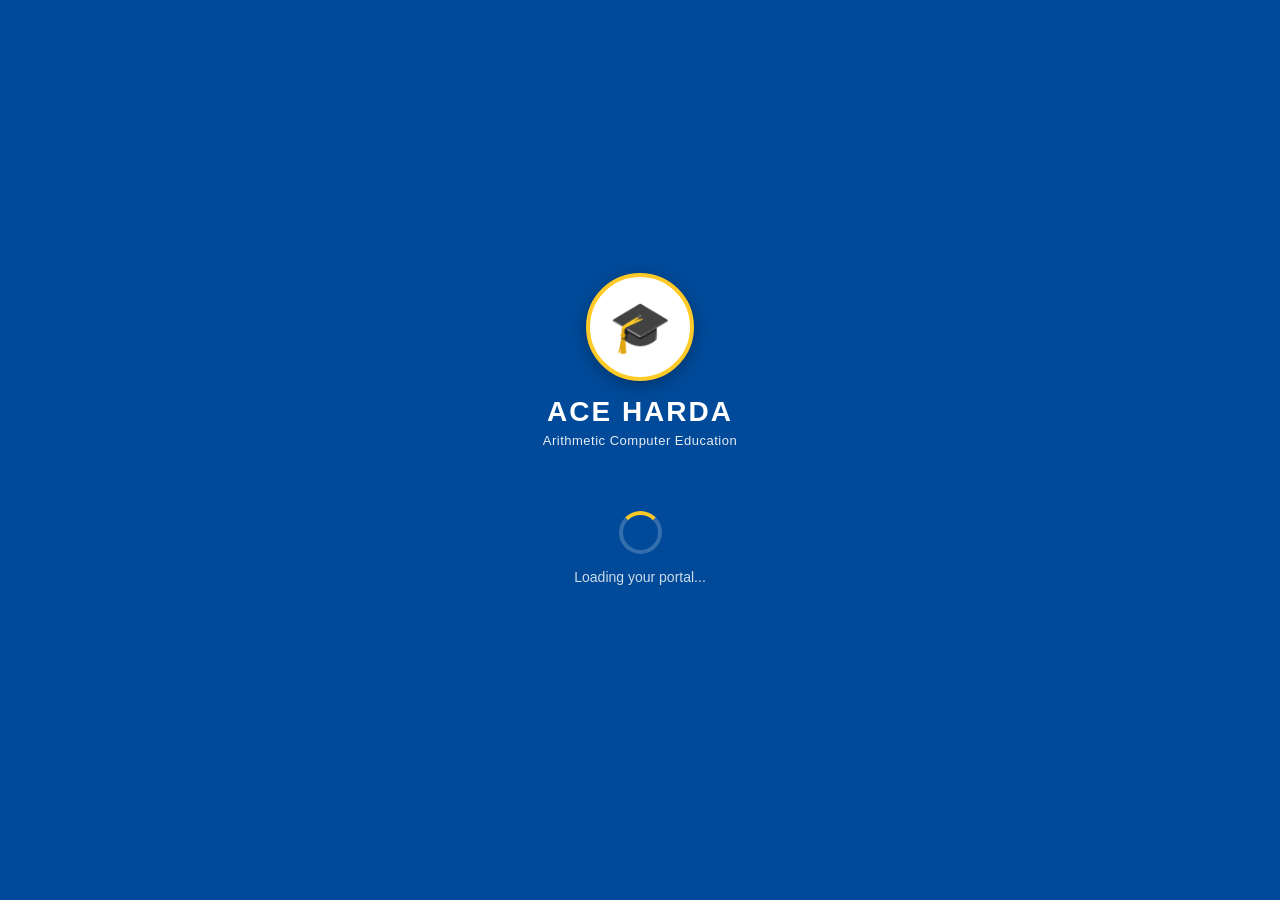
==== index.html @ 4c09b31a "Add files via upload" ====
<!DOCTYPE html>
<html lang="en">
<head>
    <meta charset="UTF-8">
    <meta name="viewport" content="width=device-width, initial-scale=1.0">
    <title>Welcome - ACE</title>
    <style>
        body { 
            margin: 0; padding: 0; font-family: Arial, sans-serif; 
            background-color: #004a99; color: white; 
            height: 100vh; width: 100vw;
            display: flex; flex-direction: column; 
            justify-content: center; align-items: center; 
            text-align: center; overflow: hidden;
        }
        
        .wrapper { width: 85%; max-width: 400px; }

        /* 🎓 FIXED LOGO SECTION (Ye apni jagah se bilkul nahi hilega) */
        .header-section { margin-bottom: 20px; display: flex; flex-direction: column; align-items: center; }
        .logo-circle { 
            width: 100px; height: 100px; background: white; 
            border-radius: 50%; display: flex; justify-content: center; align-items: center; 
            font-size: 50px; border: 4px solid #ffca28; margin-bottom: 15px;
            box-shadow: 0 4px 15px rgba(0,0,0,0.3);
        }
        h1 { font-size: 28px; margin: 0 0 5px 0; letter-spacing: 2px; font-weight: 900; }
        .sub-title { font-size: 13px; opacity: 0.9; margin: 0; letter-spacing: 0.5px; }

        /* ⏳ LOADING SECTION (Shuruati Animation) */
        #loading-section { height: 160px; display: flex; flex-direction: column; justify-content: center; align-items: center; }
        .spinner {
            border: 4px solid rgba(255, 255, 255, 0.2); border-top: 4px solid #ffca28; 
            border-radius: 50%; width: 35px; height: 35px; animation: spin 1s linear infinite;
            margin-bottom: 15px;
        }
        @keyframes spin { 0% { transform: rotate(0deg); } 100% { transform: rotate(360deg); } }

        /* 🔘 BUTTONS SECTION (Jo baad mein aayega) */
        #button-section { display: none; width: 100%; height: 160px; animation: fadeIn 0.6s; }
        @keyframes fadeIn { from { opacity: 0; transform: translateY(15px); } to { opacity: 1; transform: translateY(0); } }

        .btn { 
            width: 100%; padding: 15px; border-radius: 30px; border: none; 
            font-size: 16px; font-weight: bold; cursor: pointer; text-decoration: none; 
            box-sizing: border-box; display: block; margin-bottom: 15px;
        }
        .btn-login { background-color: #ffca28; color: #b71c1c; box-shadow: 0 4px 10px rgba(0,0,0,0.2); }
        .btn-signup { background-color: transparent; color: white; border: 2px solid white; }
        .btn:active { transform: scale(0.96); }
        
        .version-text { font-size: 11px; opacity: 0.5; margin-top: 10px; }
    </style>
</head>
<body>

    <div class="wrapper">
        <div class="header-section">
            <div class="logo-circle">🎓</div>
            <h1>ACE HARDA</h1>
            <p class="sub-title">Arithmetic Computer Education</p>
        </div>

        <div id="loading-section">
            <div class="spinner"></div>
            <div style="font-size: 14px; opacity: 0.8;">Loading your portal...</div>
        </div>

        <div id="button-section">
            <a href="login.html" class="btn btn-login">STUDENT LOGIN</a>
            <a href="signup.html" class="btn btn-signup">NEW REGISTRATION</a>
            <div class="version-text">V 1.0.0 | SECURE EDUCATION PORTAL</div>
        </div>
    </div>

    <script>
        window.onload = function() {
            // Agar pehle se login hai toh seedha Dashboard
            if(localStorage.getItem("isLoggedIn") === "true") {
                window.location.href = "dashboard.html";
            } else {
                // Nahi toh 2 second baad Loading hata kar Buttons dikhao
                setTimeout(function() {
                    document.getElementById("loading-section").style.display = "none";
                    document.getElementById("button-section").style.display = "block";
                }, 2000);
            }
        }
    </script>
</body>
</html>
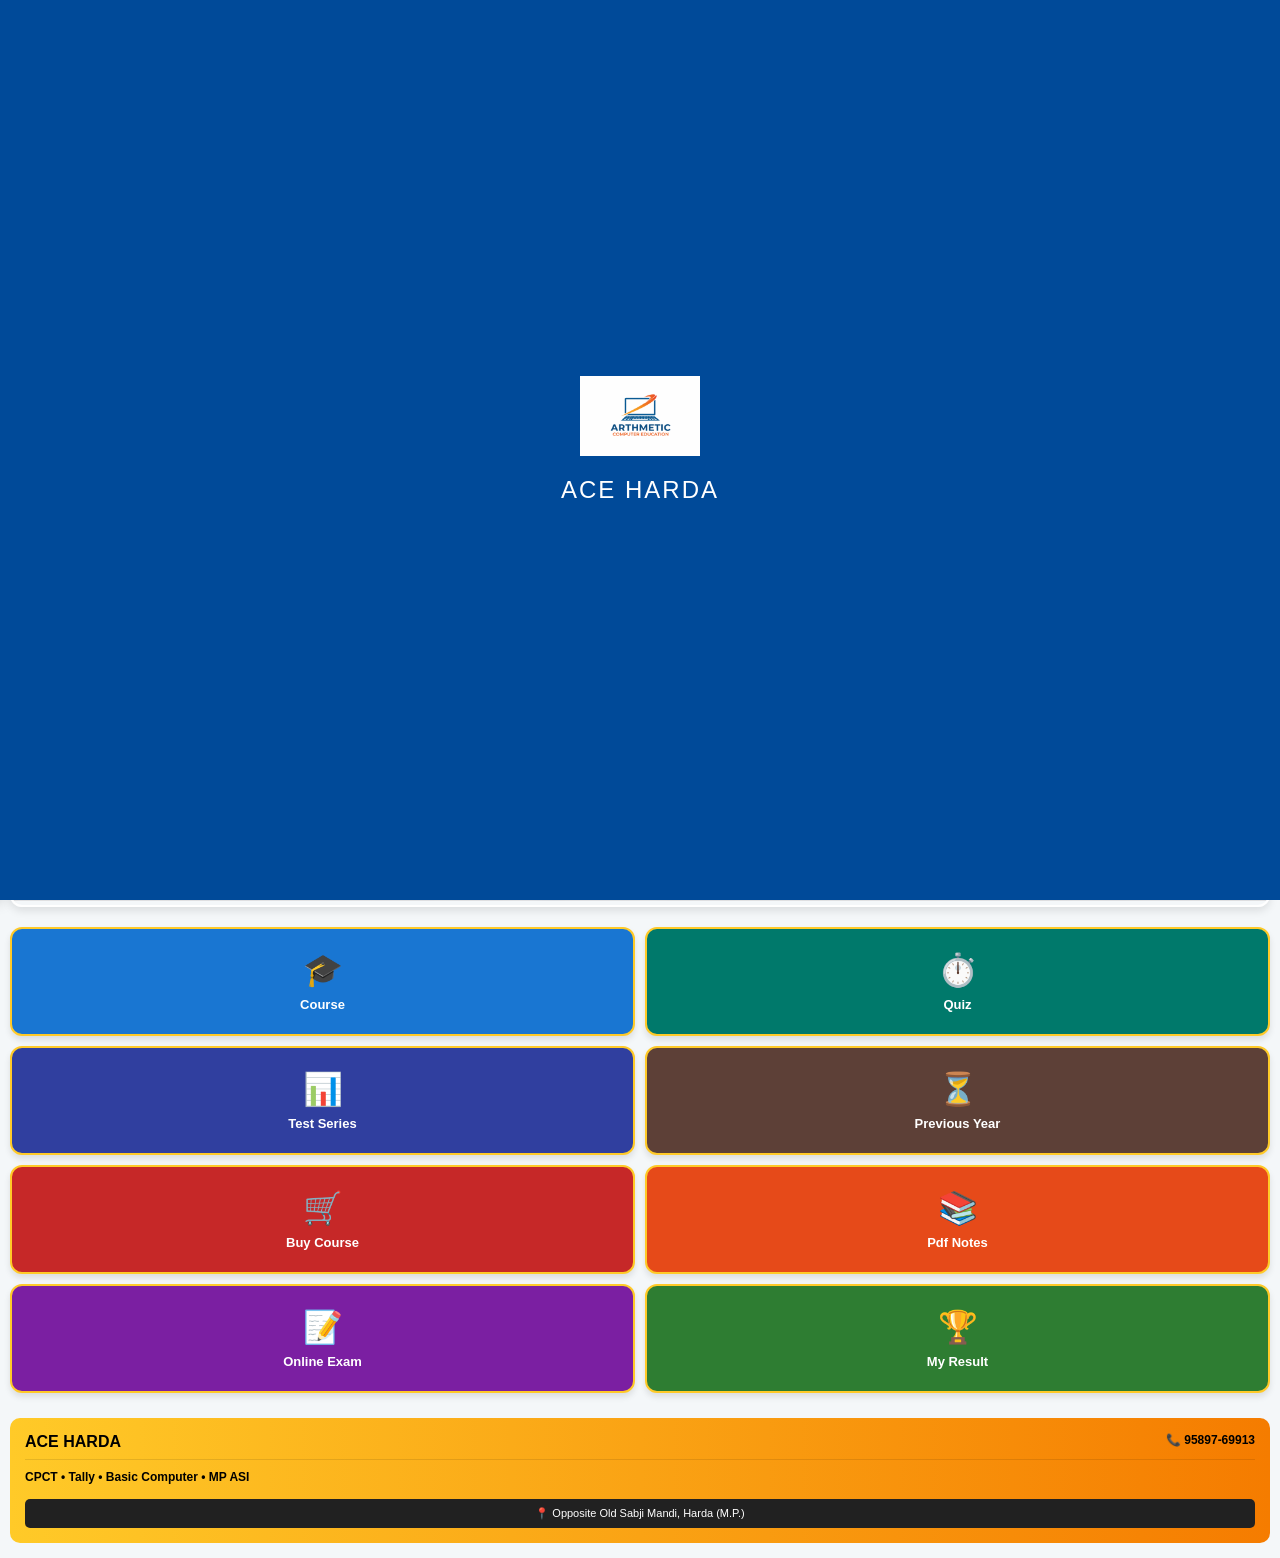
==== commit 257523dc: "Update index.html" ====
--- a/index.html
+++ b/index.html
@@ -3,89 +3,204 @@
 <head>
     <meta charset="UTF-8">
     <meta name="viewport" content="width=device-width, initial-scale=1.0">
-    <title>Welcome - ACE</title>
+    <title>Vishwamitra Institute - ACE</title>
     <style>
-        body { 
-            margin: 0; padding: 0; font-family: Arial, sans-serif; 
-            background-color: #004a99; color: white; 
-            height: 100vh; width: 100vw;
-            display: flex; flex-direction: column; 
-            justify-content: center; align-items: center; 
-            text-align: center; overflow: hidden;
-        }
+        body { margin: 0; font-family: 'Segoe UI', Tahoma, Geneva, Verdana, sans-serif; background-color: #f4f7f9; overflow-x: hidden; }
+
+        /* 1. PREMIUM SPLASH SCREEN */
+        #splash {
+            position: fixed; top: 0; left: 0; width: 100%; height: 100%;
+            background: #004a99; display: flex; flex-direction: column;
+            justify-content: center; align-items: center; z-index: 10000;
+            transition: 0.6s ease-in-out;
+        }
+        #splash img { width: 120px; animation: blink 1.5s infinite; }
+        @keyframes blink { 0% { opacity: 0.3; } 50% { opacity: 1; } 100% { opacity: 0.3; } }
+        #splash h2 { color: white; margin-top: 20px; font-weight: 300; letter-spacing: 2px; }
+
+        /* 2. SIDEBAR MENU */
+        .sidebar {
+            position: fixed; top: 0; left: -280px; width: 280px; height: 100%;
+            background: white; box-shadow: 4px 0 15px rgba(0,0,0,0.2);
+            z-index: 2000; transition: 0.4s;
+        }
+        .sidebar.active { left: 0; }
+        .overlay {
+            position: fixed; top: 0; left: 0; width: 100%; height: 100%;
+            background: rgba(0,0,0,0.5); display: none; z-index: 1500;
+        }
+        .overlay.active { display: block; }
+        .sidebar-header { background: #004a99; color: white; padding: 40px 20px; text-align: center; }
+        .sidebar-header img { width: 80px; height: 80px; border-radius: 50%; border: 3px solid #ffca28; margin-bottom: 10px; }
+        .menu-item { display: block; padding: 15px 25px; color: #333; text-decoration: none; font-weight: bold; border-bottom: 1px solid #eee; }
+
+        /* 3. APP BAR */
+        .app-bar { 
+            background: #004a99; color: white; padding: 12px 15px; 
+            display: flex; align-items: center; position: sticky; top: 0; z-index: 100; 
+            box-shadow: 0 2px 5px rgba(0,0,0,0.1);
+        }
+        .app-bar-title { flex: 1; text-align: center; font-weight: bold; font-size: 13px; text-transform: uppercase; letter-spacing: 1px; }
         
-        .wrapper { width: 85%; max-width: 400px; }
-
-        /* 🎓 FIXED LOGO SECTION (Ye apni jagah se bilkul nahi hilega) */
-        .header-section { margin-bottom: 20px; display: flex; flex-direction: column; align-items: center; }
-        .logo-circle { 
-            width: 100px; height: 100px; background: white; 
-            border-radius: 50%; display: flex; justify-content: center; align-items: center; 
-            font-size: 50px; border: 4px solid #ffca28; margin-bottom: 15px;
-            box-shadow: 0 4px 15px rgba(0,0,0,0.3);
-        }
-        h1 { font-size: 28px; margin: 0 0 5px 0; letter-spacing: 2px; font-weight: 900; }
-        .sub-title { font-size: 13px; opacity: 0.9; margin: 0; letter-spacing: 0.5px; }
-
-        /* ⏳ LOADING SECTION (Shuruati Animation) */
-        #loading-section { height: 160px; display: flex; flex-direction: column; justify-content: center; align-items: center; }
-        .spinner {
-            border: 4px solid rgba(255, 255, 255, 0.2); border-top: 4px solid #ffca28; 
-            border-radius: 50%; width: 35px; height: 35px; animation: spin 1s linear infinite;
-            margin-bottom: 15px;
-        }
-        @keyframes spin { 0% { transform: rotate(0deg); } 100% { transform: rotate(360deg); } }
-
-        /* 🔘 BUTTONS SECTION (Jo baad mein aayega) */
-        #button-section { display: none; width: 100%; height: 160px; animation: fadeIn 0.6s; }
-        @keyframes fadeIn { from { opacity: 0; transform: translateY(15px); } to { opacity: 1; transform: translateY(0); } }
-
-        .btn { 
-            width: 100%; padding: 15px; border-radius: 30px; border: none; 
-            font-size: 16px; font-weight: bold; cursor: pointer; text-decoration: none; 
-            box-sizing: border-box; display: block; margin-bottom: 15px;
-        }
-        .btn-login { background-color: #ffca28; color: #b71c1c; box-shadow: 0 4px 10px rgba(0,0,0,0.2); }
-        .btn-signup { background-color: transparent; color: white; border: 2px solid white; }
-        .btn:active { transform: scale(0.96); }
-        
-        .version-text { font-size: 11px; opacity: 0.5; margin-top: 10px; }
+        /* 4. DASHBOARD GRID */
+        .banner-container { margin: 10px; border-radius: 12px; overflow: hidden; border: 2px solid white; box-shadow: 0 4px 8px rgba(0,0,0,0.1); }
+        .grid-container { display: grid; grid-template-columns: 1fr 1fr; gap: 10px; padding: 10px; }
+        .menu-btn { 
+            border: 2px solid #ffca28; border-radius: 12px; color: white; 
+            text-align: center; padding: 22px 5px; cursor: pointer; 
+            display: flex; flex-direction: column; align-items: center; 
+            box-shadow: 0 4px 6px rgba(0,0,0,0.1); transition: 0.2s;
+        }
+        .menu-btn:active { transform: scale(0.95); }
+        .menu-btn .icon { font-size: 32px; margin-bottom: 8px; }
+        .menu-btn .text { font-size: 13px; font-weight: bold; }
+
+        /* BOTTOM BANNER */
+        .bottom-banner { background: linear-gradient(to right, #ffca28, #f57c00); margin: 15px 10px; padding: 15px; border-radius: 10px; color: black; font-size: 12px; }
+        .address-bar { background: #212121; color: white; text-align: center; padding: 8px; font-size: 11px; margin-top: 15px; border-radius: 5px; }
+
+        /* DYNAMIC VIEW */
+        #dynamicView { display: none; padding: 10px; }
+        .back-nav { background: #333; color: white; padding: 12px; border-radius: 8px; margin-bottom: 15px; font-weight: bold; text-align: center; cursor: pointer; }
+        .item-card { background: white; padding: 15px; border-radius: 10px; margin-bottom: 10px; border-left: 5px solid #004a99; display: flex; justify-content: space-between; align-items: center; box-shadow: 0 2px 5px rgba(0,0,0,0.05); }
+        .open-btn { background: #004a99; color: white; border: none; padding: 8px 15px; border-radius: 5px; font-weight: bold; }
     </style>
 </head>
 <body>
 
-    <div class="wrapper">
-        <div class="header-section">
-            <div class="logo-circle">🎓</div>
-            <h1>ACE HARDA</h1>
-            <p class="sub-title">Arithmetic Computer Education</p>
-        </div>
-
-        <div id="loading-section">
-            <div class="spinner"></div>
-            <div style="font-size: 14px; opacity: 0.8;">Loading your portal...</div>
-        </div>
-
-        <div id="button-section">
-            <a href="login.html" class="btn btn-login">STUDENT LOGIN</a>
-            <a href="signup.html" class="btn btn-signup">NEW REGISTRATION</a>
-            <div class="version-text">V 1.0.0 | SECURE EDUCATION PORTAL</div>
-        </div>
+    <div id="splash">
+        <img src="logo.png" onerror="this.src='https://via.placeholder.com/120?text=ACE+LOGO'">
+        <h2>ACE HARDA</h2>
+    </div>
+
+    <div class="overlay" id="overlay" onclick="toggleMenu()"></div>
+    <div class="sidebar" id="sidebar">
+        <div class="sidebar-header">
+            <img src="logo.png" onerror="this.src='https://via.placeholder.com/80'">
+            <h3>ACE HARDA</h3>
+            <p>Vishwamitra Institute</p>
+        </div>
+        <a href="#" class="menu-item" onclick="location.reload()">🏠 Home</a>
+        <a href="payment.html" class="menu-item">💳 My Courses</a>
+        <a href="admin.html" class="menu-item">⚙️ Admin Login</a>
+        <a href="https://wa.me/919589769913" class="menu-item">📞 Contact Support</a>
+    </div>
+
+    <div class="app-bar">
+        <div style="font-size:24px; cursor:pointer;" onclick="toggleMenu()">☰</div>
+        <div class="app-bar-title" id="topTitle">ARITHMETIC COMPUTER EDUCATION</div>
+        <div style="font-size:20px;">🔔</div>
+    </div>
+
+    <div id="homeView">
+        <div class="banner-container">
+            <img src="banner.png" style="width:100%;" onerror="this.src='https://via.placeholder.com/600x200?text=Welcome+to+Vishwamitra+Institute'">
+        </div>
+        
+        <div class="grid-container">
+            <div class="menu-btn" style="background:#1976d2;" onclick="openSection('Course')"><span class="icon">🎓</span><span class="text">Course</span></div>
+            <div class="menu-btn" style="background:#00796b;" onclick="openSection('Quiz')"><span class="icon">⏱️</span><span class="text">Quiz</span></div>
+            <div class="menu-btn" style="background:#303f9f;" onclick="openSection('Test Series')"><span class="icon">📊</span><span class="text">Test Series</span></div>
+            <div class="menu-btn" style="background:#5d4037;" onclick="openSection('Previous Year')"><span class="icon">⏳</span><span class="text">Previous Year</span></div>
+            <div class="menu-btn" style="background:#c62828;" onclick="window.location.href='payment.html'"><span class="icon">🛒</span><span class="text">Buy Course</span></div>
+            <div class="menu-btn" style="background:#e64a19;" onclick="openSection('PDF Notes')"><span class="icon">📚</span><span class="text">Pdf Notes</span></div>
+            <div class="menu-btn" style="background:#7b1fa2;" onclick="openSection('Online Exam')"><span class="icon">📝</span><span class="text">Online Exam</span></div>
+            <div class="menu-btn" style="background:#2e7d32;" onclick="window.location.href='result.html'"><span class="icon">🏆</span><span class="text">My Result</span></div>
+        </div>
+
+        <div class="bottom-banner">
+            <div style="display: flex; justify-content: space-between; border-bottom: 1px solid rgba(0,0,0,0.1); padding-bottom: 8px;">
+                <h2 style="margin: 0; font-size: 16px;">ACE HARDA</h2>
+                <div style="font-weight: bold;">📞 95897-69913</div>
+            </div>
+            <p style="margin: 10px 0 0 0; font-weight: bold;">CPCT • Tally • Basic Computer • MP ASI</p>
+            <div class="address-bar">📍 Opposite Old Sabji Mandi, Harda (M.P.)</div>
+        </div>
+    </div>
+
+    <div id="dynamicView">
+        <div class="back-nav" id="backBtn" onclick="location.reload()">⬅ GO BACK</div>
+        <div class="grid-container" id="dynamicGrid"></div>
+        <div id="dynamicList"></div>
     </div>
 
     <script>
-        window.onload = function() {
-            // Agar pehle se login hai toh seedha Dashboard
-            if(localStorage.getItem("isLoggedIn") === "true") {
-                window.location.href = "dashboard.html";
+        const API_URL = "https://script.google.com/macros/s/AKfycbzNKt3R8LQe_BhKsQmjDvSddqx_mPY9kE4NMZ9WPxe-gFyWfhFaUd6GAgW9hxLoBkASVw/exec";
+        let allData = [];
+
+        window.onload = async () => {
+            // Splash timing
+            setTimeout(() => {
+                document.getElementById('splash').style.opacity = '0';
+                setTimeout(() => document.getElementById('splash').style.display = 'none', 600);
+            }, 2500);
+
+            // Fetching content
+            try { 
+                let res = await fetch(API_URL); 
+                allData = await res.json(); 
+            } catch(e) { console.log("Load Error"); }
+        };
+
+        function toggleMenu() {
+            document.getElementById('sidebar').classList.toggle('active');
+            document.getElementById('overlay').classList.toggle('active');
+        }
+
+        function openSection(name) {
+            document.getElementById('homeView').style.display = 'none';
+            document.getElementById('dynamicView').style.display = 'block';
+            document.getElementById('topTitle').innerText = name;
+            
+            const filtered = allData.filter(i => (i.Main_Section || "").toString().trim().toLowerCase() === name.toLowerCase());
+            const folders = [...new Set(filtered.map(i => i.Sub_Folder))].filter(Boolean);
+
+            let html = "";
+            if(folders.length === 0) html = "<p style='grid-column:span 2; text-align:center;'>Coming Soon...</p>";
+            else folders.forEach(f => {
+                html += `<div class="menu-btn" style="background:#00796b;" onclick="openFolder('${name}','${f}')"><span class="icon">📁</span><span class="text">${f}</span></div>`;
+            });
+            document.getElementById('dynamicGrid').innerHTML = html;
+        }
+
+        function openFolder(sec, fold) {
+            const items = allData.filter(i => i.Main_Section === sec && i.Sub_Folder === fold);
+            const types = [...new Set(items.map(i => i.Material_Type))].filter(Boolean);
+            let html = "";
+            types.forEach(t => {
+                let color = t==='Test'?'#d32f2f':(t==='PDF'?'#1976d2':'#f57c00');
+                html += `<div class="menu-btn" style="background:${color};" onclick="openItems('${sec}','${fold}','${t}')">
+                    <span class="icon">${t==='Test'?'✍️':(t==='PDF'?'📚':'▶️')}</span><span class="text">${t}</span></div>`;
+            });
+            document.getElementById('dynamicGrid').innerHTML = html;
+        }
+
+        function openItems(sec, fold, typ) {
+            document.getElementById('dynamicGrid').innerHTML = "";
+            const items = allData.filter(i => i.Main_Section === sec && i.Sub_Folder === fold && i.Material_Type === typ);
+            let html = "";
+            items.forEach(i => {
+                let isPaid = i.Access_Type === "Paid";
+                html += `<div class="item-card"><div><b>${i.Item_Name_Tag}</b><br><small>${isPaid?'Paid':'Free'}</small></div>
+                <button class="open-btn" style="background:${isPaid?'#444':'#004a99'};" 
+                onclick="handle('${i.Item_Name_Tag}','${i.Link_or_ID}','${isPaid}','${typ}')">${isPaid?'BUY':'OPEN'}</button></div>`;
+            });
+            document.getElementById('dynamicList').innerHTML = html;
+        }
+
+        function handle(tag, link, isPaid, type) {
+            if(isPaid === true || isPaid === "true") { 
+                alert("🔒 Paid Content! Admin se sampark karein."); 
+                return; 
+            }
+            if(type === "Test") {
+                // FIXED REDIRECTION: Path fixed for GitHub Pages
+                window.location.href = "./test.html?testId=" + encodeURIComponent(tag);
             } else {
-                // Nahi toh 2 second baad Loading hata kar Buttons dikhao
-                setTimeout(function() {
-                    document.getElementById("loading-section").style.display = "none";
-                    document.getElementById("button-section").style.display = "block";
-                }, 2000);
+                window.open(link, '_blank');
             }
         }
     </script>
 </body>
-</html>
+                             </html>
+    
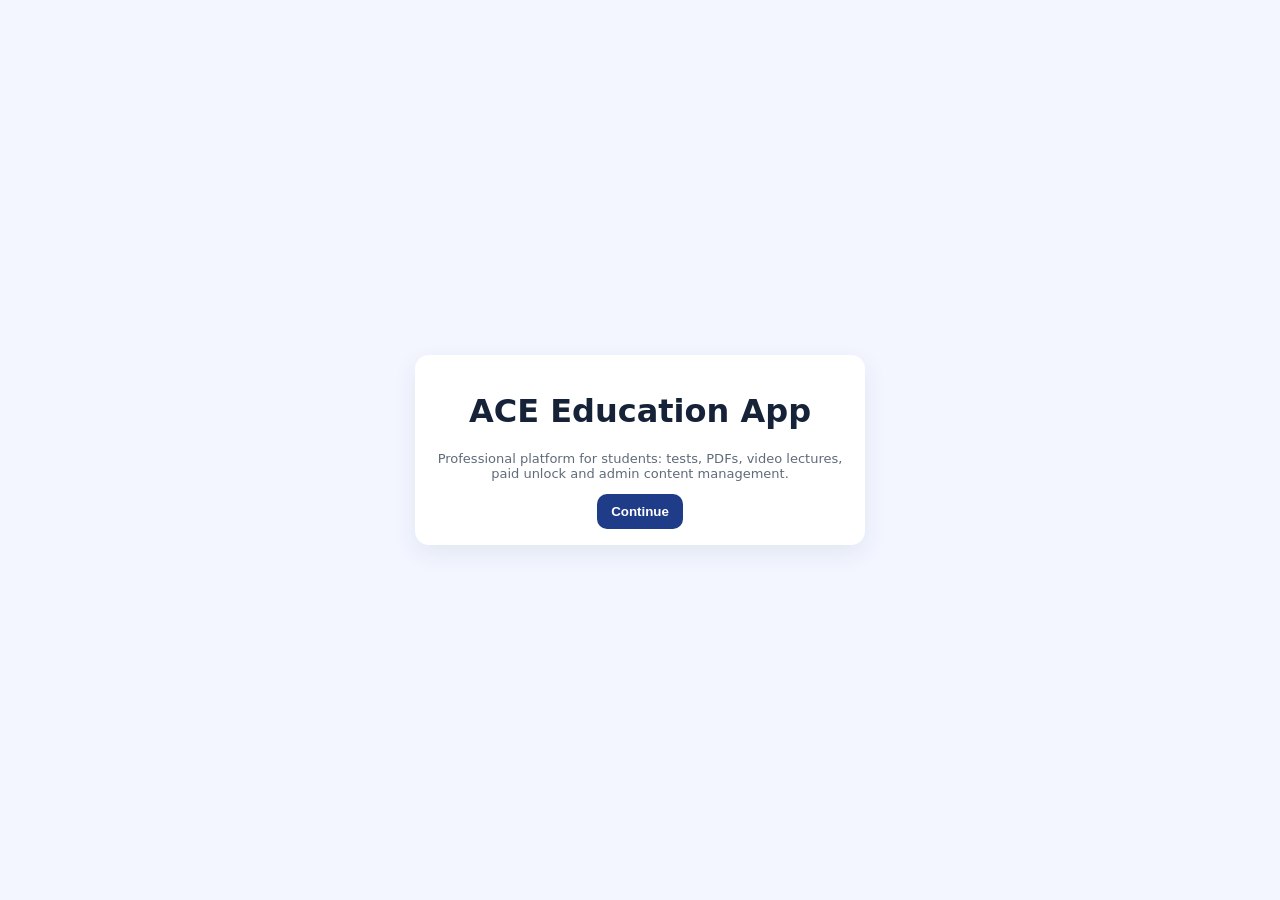
==== commit 4e33b853: "Revamp education app with auth, admin content controls, and paid/free learning flows" ====
--- a/index.html
+++ b/index.html
@@ -1,206 +1,25 @@
 <!DOCTYPE html>
 <html lang="en">
 <head>
-    <meta charset="UTF-8">
-    <meta name="viewport" content="width=device-width, initial-scale=1.0">
-    <title>Vishwamitra Institute - ACE</title>
-    <style>
-        body { margin: 0; font-family: 'Segoe UI', Tahoma, Geneva, Verdana, sans-serif; background-color: #f4f7f9; overflow-x: hidden; }
-
-        /* 1. PREMIUM SPLASH SCREEN */
-        #splash {
-            position: fixed; top: 0; left: 0; width: 100%; height: 100%;
-            background: #004a99; display: flex; flex-direction: column;
-            justify-content: center; align-items: center; z-index: 10000;
-            transition: 0.6s ease-in-out;
-        }
-        #splash img { width: 120px; animation: blink 1.5s infinite; }
-        @keyframes blink { 0% { opacity: 0.3; } 50% { opacity: 1; } 100% { opacity: 0.3; } }
-        #splash h2 { color: white; margin-top: 20px; font-weight: 300; letter-spacing: 2px; }
-
-        /* 2. SIDEBAR MENU */
-        .sidebar {
-            position: fixed; top: 0; left: -280px; width: 280px; height: 100%;
-            background: white; box-shadow: 4px 0 15px rgba(0,0,0,0.2);
-            z-index: 2000; transition: 0.4s;
-        }
-        .sidebar.active { left: 0; }
-        .overlay {
-            position: fixed; top: 0; left: 0; width: 100%; height: 100%;
-            background: rgba(0,0,0,0.5); display: none; z-index: 1500;
-        }
-        .overlay.active { display: block; }
-        .sidebar-header { background: #004a99; color: white; padding: 40px 20px; text-align: center; }
-        .sidebar-header img { width: 80px; height: 80px; border-radius: 50%; border: 3px solid #ffca28; margin-bottom: 10px; }
-        .menu-item { display: block; padding: 15px 25px; color: #333; text-decoration: none; font-weight: bold; border-bottom: 1px solid #eee; }
-
-        /* 3. APP BAR */
-        .app-bar { 
-            background: #004a99; color: white; padding: 12px 15px; 
-            display: flex; align-items: center; position: sticky; top: 0; z-index: 100; 
-            box-shadow: 0 2px 5px rgba(0,0,0,0.1);
-        }
-        .app-bar-title { flex: 1; text-align: center; font-weight: bold; font-size: 13px; text-transform: uppercase; letter-spacing: 1px; }
-        
-        /* 4. DASHBOARD GRID */
-        .banner-container { margin: 10px; border-radius: 12px; overflow: hidden; border: 2px solid white; box-shadow: 0 4px 8px rgba(0,0,0,0.1); }
-        .grid-container { display: grid; grid-template-columns: 1fr 1fr; gap: 10px; padding: 10px; }
-        .menu-btn { 
-            border: 2px solid #ffca28; border-radius: 12px; color: white; 
-            text-align: center; padding: 22px 5px; cursor: pointer; 
-            display: flex; flex-direction: column; align-items: center; 
-            box-shadow: 0 4px 6px rgba(0,0,0,0.1); transition: 0.2s;
-        }
-        .menu-btn:active { transform: scale(0.95); }
-        .menu-btn .icon { font-size: 32px; margin-bottom: 8px; }
-        .menu-btn .text { font-size: 13px; font-weight: bold; }
-
-        /* BOTTOM BANNER */
-        .bottom-banner { background: linear-gradient(to right, #ffca28, #f57c00); margin: 15px 10px; padding: 15px; border-radius: 10px; color: black; font-size: 12px; }
-        .address-bar { background: #212121; color: white; text-align: center; padding: 8px; font-size: 11px; margin-top: 15px; border-radius: 5px; }
-
-        /* DYNAMIC VIEW */
-        #dynamicView { display: none; padding: 10px; }
-        .back-nav { background: #333; color: white; padding: 12px; border-radius: 8px; margin-bottom: 15px; font-weight: bold; text-align: center; cursor: pointer; }
-        .item-card { background: white; padding: 15px; border-radius: 10px; margin-bottom: 10px; border-left: 5px solid #004a99; display: flex; justify-content: space-between; align-items: center; box-shadow: 0 2px 5px rgba(0,0,0,0.05); }
-        .open-btn { background: #004a99; color: white; border: none; padding: 8px 15px; border-radius: 5px; font-weight: bold; }
-    </style>
+  <meta charset="UTF-8" />
+  <meta name="viewport" content="width=device-width, initial-scale=1.0" />
+  <title>ACE Education App</title>
+  <link rel="stylesheet" href="styles.css" />
 </head>
 <body>
-
-    <div id="splash">
-        <img src="logo.png" onerror="this.src='https://via.placeholder.com/120?text=ACE+LOGO'">
-        <h2>ACE HARDA</h2>
+  <div class="auth-shell">
+    <div class="card auth-card" style="text-align:center;">
+      <h1>ACE Education App</h1>
+      <p class="small">Professional platform for students: tests, PDFs, video lectures, paid unlock and admin content management.</p>
+      <button class="btn btn-primary" onclick="go()">Continue</button>
     </div>
-
-    <div class="overlay" id="overlay" onclick="toggleMenu()"></div>
-    <div class="sidebar" id="sidebar">
-        <div class="sidebar-header">
-            <img src="logo.png" onerror="this.src='https://via.placeholder.com/80'">
-            <h3>ACE HARDA</h3>
-            <p>Vishwamitra Institute</p>
-        </div>
-        <a href="#" class="menu-item" onclick="location.reload()">🏠 Home</a>
-        <a href="payment.html" class="menu-item">💳 My Courses</a>
-        <a href="admin.html" class="menu-item">⚙️ Admin Login</a>
-        <a href="https://wa.me/919589769913" class="menu-item">📞 Contact Support</a>
-    </div>
-
-    <div class="app-bar">
-        <div style="font-size:24px; cursor:pointer;" onclick="toggleMenu()">☰</div>
-        <div class="app-bar-title" id="topTitle">ARITHMETIC COMPUTER EDUCATION</div>
-        <div style="font-size:20px;">🔔</div>
-    </div>
-
-    <div id="homeView">
-        <div class="banner-container">
-            <img src="banner.png" style="width:100%;" onerror="this.src='https://via.placeholder.com/600x200?text=Welcome+to+Vishwamitra+Institute'">
-        </div>
-        
-        <div class="grid-container">
-            <div class="menu-btn" style="background:#1976d2;" onclick="openSection('Course')"><span class="icon">🎓</span><span class="text">Course</span></div>
-            <div class="menu-btn" style="background:#00796b;" onclick="openSection('Quiz')"><span class="icon">⏱️</span><span class="text">Quiz</span></div>
-            <div class="menu-btn" style="background:#303f9f;" onclick="openSection('Test Series')"><span class="icon">📊</span><span class="text">Test Series</span></div>
-            <div class="menu-btn" style="background:#5d4037;" onclick="openSection('Previous Year')"><span class="icon">⏳</span><span class="text">Previous Year</span></div>
-            <div class="menu-btn" style="background:#c62828;" onclick="window.location.href='payment.html'"><span class="icon">🛒</span><span class="text">Buy Course</span></div>
-            <div class="menu-btn" style="background:#e64a19;" onclick="openSection('PDF Notes')"><span class="icon">📚</span><span class="text">Pdf Notes</span></div>
-            <div class="menu-btn" style="background:#7b1fa2;" onclick="openSection('Online Exam')"><span class="icon">📝</span><span class="text">Online Exam</span></div>
-            <div class="menu-btn" style="background:#2e7d32;" onclick="window.location.href='result.html'"><span class="icon">🏆</span><span class="text">My Result</span></div>
-        </div>
-
-        <div class="bottom-banner">
-            <div style="display: flex; justify-content: space-between; border-bottom: 1px solid rgba(0,0,0,0.1); padding-bottom: 8px;">
-                <h2 style="margin: 0; font-size: 16px;">ACE HARDA</h2>
-                <div style="font-weight: bold;">📞 95897-69913</div>
-            </div>
-            <p style="margin: 10px 0 0 0; font-weight: bold;">CPCT • Tally • Basic Computer • MP ASI</p>
-            <div class="address-bar">📍 Opposite Old Sabji Mandi, Harda (M.P.)</div>
-        </div>
-    </div>
-
-    <div id="dynamicView">
-        <div class="back-nav" id="backBtn" onclick="location.reload()">⬅ GO BACK</div>
-        <div class="grid-container" id="dynamicGrid"></div>
-        <div id="dynamicList"></div>
-    </div>
-
-    <script>
-        const API_URL = "https://script.google.com/macros/s/AKfycbzNKt3R8LQe_BhKsQmjDvSddqx_mPY9kE4NMZ9WPxe-gFyWfhFaUd6GAgW9hxLoBkASVw/exec";
-        let allData = [];
-
-        window.onload = async () => {
-            // Splash timing
-            setTimeout(() => {
-                document.getElementById('splash').style.opacity = '0';
-                setTimeout(() => document.getElementById('splash').style.display = 'none', 600);
-            }, 2500);
-
-            // Fetching content
-            try { 
-                let res = await fetch(API_URL); 
-                allData = await res.json(); 
-            } catch(e) { console.log("Load Error"); }
-        };
-
-        function toggleMenu() {
-            document.getElementById('sidebar').classList.toggle('active');
-            document.getElementById('overlay').classList.toggle('active');
-        }
-
-        function openSection(name) {
-            document.getElementById('homeView').style.display = 'none';
-            document.getElementById('dynamicView').style.display = 'block';
-            document.getElementById('topTitle').innerText = name;
-            
-            const filtered = allData.filter(i => (i.Main_Section || "").toString().trim().toLowerCase() === name.toLowerCase());
-            const folders = [...new Set(filtered.map(i => i.Sub_Folder))].filter(Boolean);
-
-            let html = "";
-            if(folders.length === 0) html = "<p style='grid-column:span 2; text-align:center;'>Coming Soon...</p>";
-            else folders.forEach(f => {
-                html += `<div class="menu-btn" style="background:#00796b;" onclick="openFolder('${name}','${f}')"><span class="icon">📁</span><span class="text">${f}</span></div>`;
-            });
-            document.getElementById('dynamicGrid').innerHTML = html;
-        }
-
-        function openFolder(sec, fold) {
-            const items = allData.filter(i => i.Main_Section === sec && i.Sub_Folder === fold);
-            const types = [...new Set(items.map(i => i.Material_Type))].filter(Boolean);
-            let html = "";
-            types.forEach(t => {
-                let color = t==='Test'?'#d32f2f':(t==='PDF'?'#1976d2':'#f57c00');
-                html += `<div class="menu-btn" style="background:${color};" onclick="openItems('${sec}','${fold}','${t}')">
-                    <span class="icon">${t==='Test'?'✍️':(t==='PDF'?'📚':'▶️')}</span><span class="text">${t}</span></div>`;
-            });
-            document.getElementById('dynamicGrid').innerHTML = html;
-        }
-
-        function openItems(sec, fold, typ) {
-            document.getElementById('dynamicGrid').innerHTML = "";
-            const items = allData.filter(i => i.Main_Section === sec && i.Sub_Folder === fold && i.Material_Type === typ);
-            let html = "";
-            items.forEach(i => {
-                let isPaid = i.Access_Type === "Paid";
-                html += `<div class="item-card"><div><b>${i.Item_Name_Tag}</b><br><small>${isPaid?'Paid':'Free'}</small></div>
-                <button class="open-btn" style="background:${isPaid?'#444':'#004a99'};" 
-                onclick="handle('${i.Item_Name_Tag}','${i.Link_or_ID}','${isPaid}','${typ}')">${isPaid?'BUY':'OPEN'}</button></div>`;
-            });
-            document.getElementById('dynamicList').innerHTML = html;
-        }
-
-        function handle(tag, link, isPaid, type) {
-            if(isPaid === true || isPaid === "true") { 
-                alert("🔒 Paid Content! Admin se sampark karein."); 
-                return; 
-            }
-            if(type === "Test") {
-                // FIXED REDIRECTION: Path fixed for GitHub Pages
-                window.location.href = "./test.html?testId=" + encodeURIComponent(tag);
-            } else {
-                window.open(link, '_blank');
-            }
-        }
-    </script>
+  </div>
+  <script src="app.js"></script>
+  <script>
+    function go() {
+      if (getSession()) location.href = 'dashboard.html';
+      else location.href = 'login.html';
+    }
+  </script>
 </body>
-                             </html>
-    
+</html>
--- a/styles.css
+++ b/styles.css
@@ -0,0 +1,70 @@
+:root {
+  --bg: #f3f6ff;
+  --primary: #1f3c88;
+  --accent: #fb8c00;
+  --text: #152238;
+  --muted: #5f6b7a;
+  --card: #ffffff;
+}
+* { box-sizing: border-box; }
+body {
+  margin: 0;
+  font-family: Inter, Segoe UI, system-ui, sans-serif;
+  background: var(--bg);
+  color: var(--text);
+}
+.topbar {
+  background: linear-gradient(90deg, var(--primary), #265cc7);
+  color: white;
+  padding: 14px 16px;
+  font-weight: 700;
+  display: flex;
+  align-items: center;
+  justify-content: space-between;
+}
+.container { width: min(1050px, 94%); margin: 16px auto; }
+.card {
+  background: var(--card);
+  border-radius: 14px;
+  padding: 16px;
+  box-shadow: 0 8px 24px rgba(25, 45, 84, .08);
+}
+.grid { display: grid; gap: 12px; grid-template-columns: repeat(auto-fit, minmax(220px, 1fr)); }
+.menu-card {
+  background: linear-gradient(135deg, #fff, #f7f9ff);
+  border: 1px solid #dce6ff;
+  border-radius: 12px;
+  padding: 16px;
+  min-height: 110px;
+  display: flex;
+  flex-direction: column;
+  justify-content: space-between;
+}
+.btn {
+  border: none;
+  padding: 10px 14px;
+  border-radius: 10px;
+  cursor: pointer;
+  font-weight: 700;
+}
+.btn-primary { background: var(--primary); color: white; }
+.btn-warn { background: var(--accent); color: #111; }
+.btn-danger { background: #c62828; color: white; }
+.tag { font-size: 12px; padding: 4px 8px; border-radius: 100px; font-weight: 700; }
+.tag-free { background: #e8f5e9; color: #2e7d32; }
+.tag-paid { background: #fff3e0; color: #ef6c00; }
+.input, select, textarea {
+  width: 100%;
+  padding: 10px;
+  border: 1px solid #c9d7ff;
+  border-radius: 8px;
+  margin-top: 6px;
+}
+label { font-size: 13px; font-weight: 700; color: var(--muted); }
+.row { display: grid; grid-template-columns: 1fr 1fr; gap: 10px; }
+@media (max-width: 640px) { .row { grid-template-columns: 1fr; } }
+.auth-shell { min-height: 100vh; display: grid; place-items: center; }
+.auth-card { width: min(450px, 92%); }
+.small { color: var(--muted); font-size: 13px; }
+.item-list { display: grid; gap: 10px; margin-top: 12px; }
+.item { display:flex; justify-content:space-between; align-items:center; gap: 10px; }
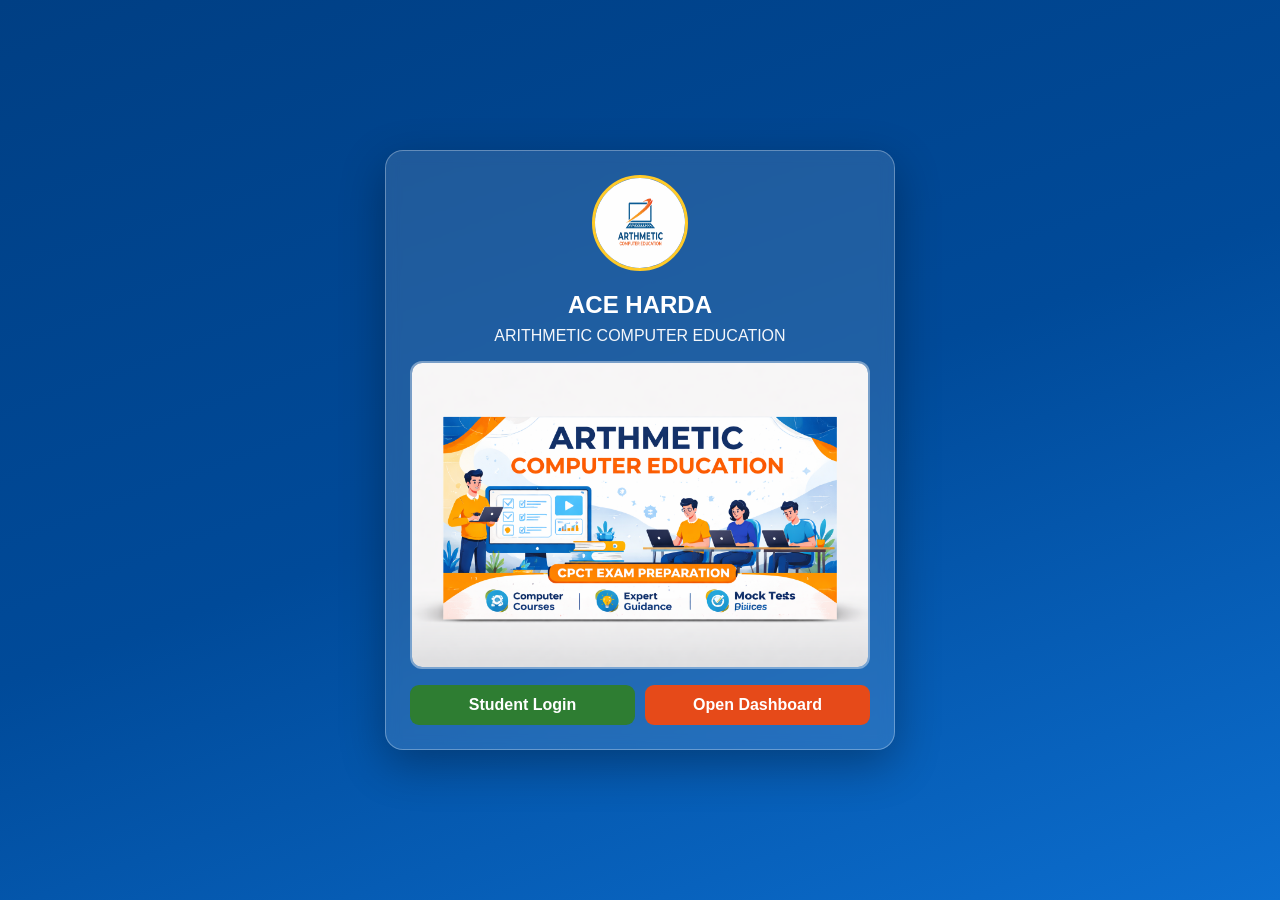
==== commit cea0ca37: "Rebuild UI flow with professional landing, dashboard, and quiz pages" ====
--- a/index.html
+++ b/index.html
@@ -3,23 +3,83 @@
 <head>
   <meta charset="UTF-8" />
   <meta name="viewport" content="width=device-width, initial-scale=1.0" />
-  <title>ACE Education App</title>
-  <link rel="stylesheet" href="styles.css" />
+  <title>ACE Academy</title>
+  <style>
+    body {
+      margin: 0;
+      min-height: 100vh;
+      display: grid;
+      place-items: center;
+      font-family: "Segoe UI", Tahoma, Geneva, Verdana, sans-serif;
+      background: linear-gradient(160deg, #003f84, #004a99 50%, #0c6ecf);
+      color: #fff;
+    }
+
+    .card {
+      width: min(92vw, 460px);
+      background: rgba(255, 255, 255, 0.12);
+      border: 1px solid rgba(255, 255, 255, 0.3);
+      border-radius: 18px;
+      backdrop-filter: blur(7px);
+      padding: 24px;
+      text-align: center;
+      box-shadow: 0 15px 45px rgba(0, 0, 0, 0.3);
+    }
+
+    .logo {
+      width: 90px;
+      height: 90px;
+      border-radius: 50%;
+      border: 3px solid #ffca28;
+      margin-bottom: 10px;
+      animation: blink 1.4s infinite;
+    }
+
+    @keyframes blink { 0%, 100% { opacity: 0.35; } 50% { opacity: 1; } }
+
+    .banner-wrap {
+      border-radius: 12px;
+      overflow: hidden;
+      margin: 16px 0;
+      border: 2px solid rgba(255, 255, 255, 0.4);
+    }
+
+    .banner-wrap img { width: 100%; display: block; }
+
+    .btn-row {
+      display: grid;
+      grid-template-columns: 1fr 1fr;
+      gap: 10px;
+      margin-top: 16px;
+    }
+
+    a.btn {
+      text-decoration: none;
+      display: inline-block;
+      padding: 11px 10px;
+      border-radius: 9px;
+      font-weight: 700;
+      color: #fff;
+    }
+
+    .btn-login { background: #2e7d32; }
+    .btn-dashboard { background: #e64a19; }
+  </style>
 </head>
 <body>
-  <div class="auth-shell">
-    <div class="card auth-card" style="text-align:center;">
-      <h1>ACE Education App</h1>
-      <p class="small">Professional platform for students: tests, PDFs, video lectures, paid unlock and admin content management.</p>
-      <button class="btn btn-primary" onclick="go()">Continue</button>
+  <div class="card">
+    <img class="logo" src="logo.png" alt="ACE Logo" onerror="this.src='https://via.placeholder.com/90?text=ACE'" />
+    <h2 style="margin: 6px 0 0;">ACE HARDA</h2>
+    <p style="margin: 8px 0 0; opacity: 0.95;">ARITHMETIC COMPUTER EDUCATION</p>
+
+    <div class="banner-wrap">
+      <img src="banner.png" alt="ACE Banner" onerror="this.src='https://via.placeholder.com/700x240?text=ACE+Academy'" />
+    </div>
+
+    <div class="btn-row">
+      <a href="login.html" class="btn btn-login">Student Login</a>
+      <a href="dashboard.html" class="btn btn-dashboard">Open Dashboard</a>
     </div>
   </div>
-  <script src="app.js"></script>
-  <script>
-    function go() {
-      if (getSession()) location.href = 'dashboard.html';
-      else location.href = 'login.html';
-    }
-  </script>
 </body>
 </html>
